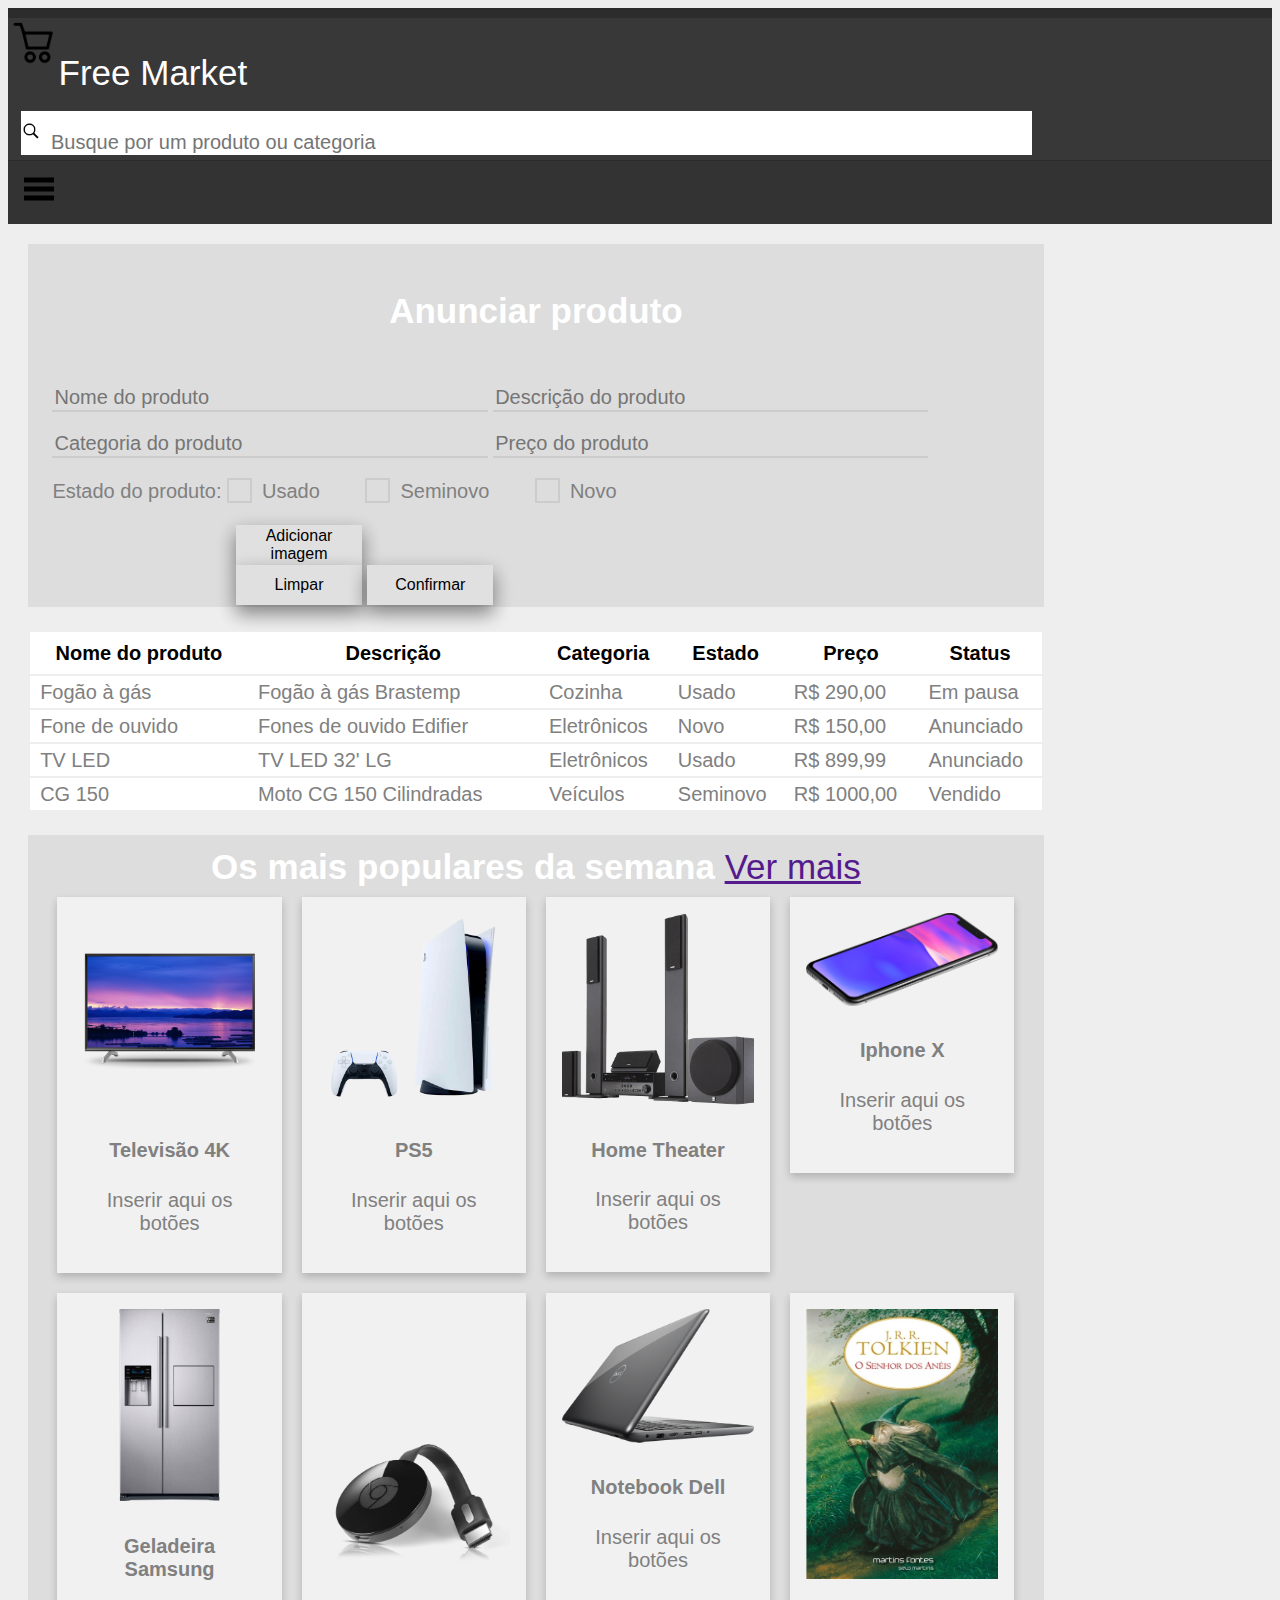
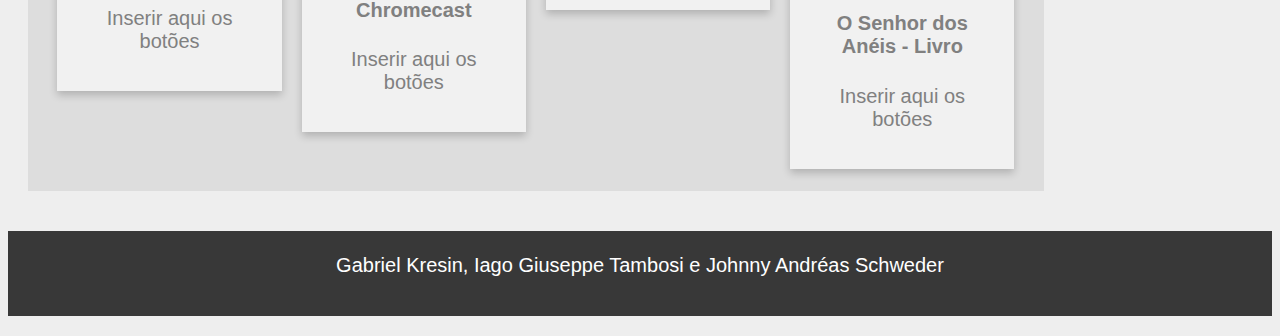
==== views/index.html @ 48fcd7c2 "Country roooad, take me hoooome, to the plaaace I beloooooong" ====
<!DOCTYPE html>
<meta charset="utf-8" />

<head>
    <link rel="stylesheet" href="../css/index.css">
    <script src="../scripts/index.js"></script>
    <title>Teste de título</title>
    <header>
        <div>
            <img class="logo" id="logo" src="../assets/icone-menu.png" />
        </div>
        <div class="tittle">
            <p class="title_text">Free Market</p>
        </div>
        <div class="search-container">
            <img class="search-icon" id="search-icon" src="../assets/search_icon.png" />
            <input type="text" placeholder="Busque por um produto ou categoria" name="search" class="search">
        </div>
    </header>
</head>

<body>
    <div id="sideNavigation" class="sidenav">
        <a href="javascript:void(0)" class="closebtn" onclick="closeNav()">&times;</a>
        <a href="#">About</a>
        <a href="#">Features</a>
        <a href="#">Contact Us</a>
    </div>

    <nav class="topnav">
        <a href="#" onclick="openNav()">
            <svg width="30" height="30" id="icoOpen">
                <path d="M0,5 30,5" stroke="#000" stroke-width="5" />
                <path d="M0,14 30,14" stroke="#000" stroke-width="5" />
                <path d="M0,23 30,23" stroke="#000" stroke-width="5" />
            </svg>
        </a>
    </nav>

    <div id="main">
        <!-- Formulário de cadastro de produto -->
        <form class="element_container">
            <p class="title_text"><strong>Anunciar produto</strong></p>
            <div>
                <input type="text" placeholder="Nome do produto">
                <input type="text" placeholder="Descrição do produto">
            </div>
            <div>
                <input type="text" placeholder="Categoria do produto">
                <input type="number" placeholder="Preço do produto">
            </div>
            <div>
                <text>Estado do produto: </text>
                <label class="container">Usado
                    <input type="radio" name="estado_produto" id="radioU">
                    <span class="radio"></span>
                </label>
                <label class="container">Seminovo
                    <input type="radio" name="estado_produto" id="radioS">
                    <span class="radio"></span>
                </label>
                <label class="container">Novo
                    <input type="radio" name="estado_produto" id="radioN">
                    <span class="radio"></span>
                </label>
            </div>
            <div class="left_aligned">
                <button type="button">Adicionar imagem</button>
            </div>
            <div class="right_aligned">
                <button type="reset">Limpar</button>
                <button type="button">Confirmar</button>
            </div>
        </form>
        <br>
        <!-- Tabela com os produtos anunciados -->

        <div>
            <table>
                <tr>
                    <!-- Inserir o chip e ícone de filtro aqui -->
                </tr>
                <tr id="title_row">
                    <th>Nome do produto</th>
                    <th>Descrição</th>
                    <th>Categoria</th>
                    <th>Estado</th>
                    <th>Preço</th>
                    <th>Status</th>
                </tr>
                <tr>
                    <td>Fogão à gás</td>
                    <td>Fogão à gás Brastemp</td>
                    <td>Cozinha</td>
                    <td>Usado</td>
                    <td>R$ 290,00</td>
                    <td>Em pausa</td>
                </tr>
                <tr>
                    <td>Fone de ouvido</td>
                    <td>Fones de ouvido Edifier</td>
                    <td>Eletrônicos</td>
                    <td>Novo</td>
                    <td>R$ 150,00</td>
                    <td>Anunciado</td>
                </tr>
                <tr>
                    <td>TV LED</td>
                    <td>TV LED 32' LG</td>
                    <td>Eletrônicos</td>
                    <td>Usado</td>
                    <td>R$ 899,99</td>
                    <td>Anunciado</td>
                </tr>
                <tr>
                    <td>CG 150</td>
                    <td>Moto CG 150 Cilindradas</td>
                    <td>Veículos</td>
                    <td>Seminovo</td>
                    <td>R$ 1000,00</td>
                    <td>Vendido</td>
                </tr>
            </table>
        </div>
        <br>
        <!-- Cards com os produtos -->
        <div class="element_container">
            <div class="title_text">
                <text><strong>Os mais populares da semana </strong></text>
                <a href=""> Ver mais</a>
            </div>
            <div class="row">
                <div class="column">
                    <div class="card">
                        <img src="../assets/televisao.png" alt="Avatar" style="width:100%">
                        <div class="card_container">
                            <h4><b>Televisão 4K</b></h4>
                            <p>Inserir aqui os botões</p>
                        </div>
                    </div>
                </div>
                <div class="column">
                    <div class="card">
                        <img src="../assets/ps5.png" alt="Avatar" style="width:100%">
                        <div class="card_container">
                            <h4><b>PS5</b></h4>
                            <p>Inserir aqui os botões</p>
                        </div>
                    </div>
                </div>
                <div class="column">
                    <div class="card">
                        <img src="../assets/hometheater.png" alt="Avatar" style="width:100%">
                        <div class="card_container">
                            <h4><b>Home Theater</b></h4>
                            <p>Inserir aqui os botões</p>
                        </div>
                    </div>
                </div>
                <div class="column">
                    <div class="card">
                        <img src="../assets/iphone.png" alt="Avatar" style="width:100%">
                        <div class="card_container">
                            <h4><b>Iphone X</b></h4>
                            <p>Inserir aqui os botões</p>
                        </div>
                    </div>
                </div>
            </div>

            <div class="row">
                <div class="column">
                    <div class="card">
                        <img src="../assets/geladeira.png" alt="Avatar" style="width:100%">
                        <div class="card_container">
                            <h4><b>Geladeira Samsung</b></h4>
                            <p>Inserir aqui os botões</p>
                        </div>
                    </div>
                </div>
                <div class="column">
                    <div class="card">
                        <img src="../assets/chromecast.png" alt="Avatar" style="width:100%">
                        <div class="card_container">
                            <h4><b>Chromecast</b></h4>
                            <p>Inserir aqui os botões</p>
                        </div>
                    </div>
                </div>
                <div class="column">
                    <div class="card">
                        <img src="../assets/notebook.png" alt="Avatar" style="width:100%">
                        <div class="card_container">
                            <h4><b>Notebook Dell</b></h4>
                            <p>Inserir aqui os botões</p>
                        </div>
                    </div>
                </div>
                <div class="column">
                    <div class="card">
                        <img src="../assets/livro.jpg" alt="Avatar" style="width:100%">
                        <div class="card_container">
                            <h4><b>O Senhor dos Anéis - Livro</b></h4>
                            <p>Inserir aqui os botões</p>
                        </div>
                    </div>
                </div>
            </div>
        </div>
    </div>
</body>

<div>
    <p class="footer">Gabriel Kresin, Iago Giuseppe Tambosi e Johnny Andréas Schweder</p>
</div>

</html>
---- css/index.css ----
* {
  box-sizing: border-box;
}

/* ---------------------------------------------- */

/*Formulário de anúncio de produto*/

form input {
  font-size: 20px;
  padding-top: 20px;
  border: none;
  border-bottom: 2px solid #cccccc;
  background-color: transparent;
  width: 45%;
}

form input::-webkit-outer-spin-button, form input::-webkit-inner-spin-button {
  -webkit-appearance: none;
  margin: 0;
}

form input[type="date"] {
  color: #808080;
}

form button {
  background-color: #e0e0e0;
  border: none;
  color: black;
  text-align: center;
  font-size: 16px;
  cursor: pointer;
  font-family: Arial, Helvetica, sans-serif;
  box-shadow: 0 9px 17px 0 rgba(0, 0, 0, 0.3), 0 7px 21px 0 rgba(0, 0, 0, 0.20);
  width: 13%;
  height: 40px;
  position: relative;
  left: 19%;
  top: 10px;
  float: none;
}

.right_aligned {
  position: relative;
}

.element_container {
  background-color: #dddddd;
  color: #808080;
  font-family: Arial, Helvetica, sans-serif;
  font-size: 20px;
  padding: 1% 2% 1% 2%;
  max-width: 83%;
  position: relative;
}

.title_text {
  text-align: center;
  color: black;
}

table {
  border-collapse: collapse;
  background-color: white;
  width: 83%;
  vertical-align: middle;
}

table tr {
  height: auto;
  border: 2px solid #eeeeee;
  line-height: 140%;
}

table td {
  padding-left: 1%;
  padding-bottom: 2px;
  padding-top: 2px;
}

#title_row {
  line-height: 200%;
  color: #000;
}

.clean {
  background-color: #cccccc;
}

.container {
  display: block;
  position: relative;
  padding-top: 22px;
  padding-left: 35px;
  margin-bottom: 12px;
  cursor: pointer;
  font-size: 20px;
  display: inline-block;
  padding-right: 40px;
}

/* Esconde o checkbox padrão do navegador */

.container input {
  position: absolute;
  opacity: 0;
  cursor: pointer;
  height: 0;
  width: 0;
}

.radio {
  position: absolute;
  top: 20px;
  left: 0;
  height: 25px;
  width: 25px;
  border: 2px solid #cccccc;
}

/* Muda o fundo do checkbox quando passar o mouse por cima */

.container:hover input~.radio {
  background-color: #ccc;
}

/* Muda o fundo do checkbox quando o usuário marca o checkbox */

.container input:checked~.radio {
  background-color: #808080;
}

/* Cria o marcador que indica que o checkbox está assinalado */

.radio:after {
  content: "";
  position: absolute;
  display: none;
}

/* Exibe o indicador de selecionado quando o usuário clica no checkbox */

.container input:checked~.radio:after {
  display: block;
}

/* Estiliza o indicador de selecionado  */

.container .radio:after {
  left: 9px;
  top: 5px;
  width: 5px;
  height: 10px;
  border: solid white;
  border-width: 0 3px 3px 0;
  -webkit-transform: rotate(45deg);
  -ms-transform: rotate(45deg);
  transform: rotate(45deg);
}

/* ---------------------------------------------- */

/* Float four columns side by side */

.column {
  float: left;
  width: 25%;
  padding: 0 10px;
}

/* Remove extra left and right margins, due to padding in columns */

.row {
  margin: 0 -5px;
  padding: 10px 0px;
}

/* Clear floats after the columns */

.row:after {
  content: "";
  display: table;
  clear: both;
}

/* Style the counter cards */

.card {
  box-shadow: 0 4px 8px 0 rgba(0, 0, 0, 0.2);
  /* this adds the "card" effect */
  padding: 16px;
  text-align: center;
  background-color: #f1f1f1;
}

/* On mouse-over, add a deeper shadow */

.card:hover {
  box-shadow: 0 8px 16px 0 rgba(0, 0, 0, 0.2);
}

/* Add some padding inside the card container */

.card_container {
  padding: 2px 16px;
}

/* Codigo também copiado */

header {
  background: #383838;
  border-top: 10px solid #2C2C2C;
  border-bottom: 1px solid #2C2C2C;
}

.wrap-header {
  width: 960px;
  position: relative;
  margin: 0px auto;
}

header #logo {}

#logo {
  max-width: 130px;
}

/* Código copiado de https://code.tutsplus.com/tutorials/making-a-sliding-side-navigation-menu-for-responsive-designs--cms-28400 */

/* The side navigation menu */

.sidenav {
  height: 100%;
  /* 100% Full-height */
  width: 0;
  /* 0 width - change this with JavaScript */
  position: fixed;
  /* Stay in place */
  z-index: 1;
  /* Stay on top */
  top: 0;
  left: 0;
  background-color: #111;
  /* Black*/
  overflow-x: hidden;
  /* Disable horizontal scroll */
  padding-top: 60px;
  /* Place content 60px from the top */
  transition: 0.5s;
  /* 0.5 second transition effect to slide in the sidenav */
}

/* The navigation menu links */

.sidenav a {
  padding: 8px 8px 8px 32px;
  text-decoration: none;
  font-size: 25px;
  color: #818181;
  display: block;
  transition: 0.3s
}

/* When you mouse over the navigation links, change their color */

.sidenav a:hover, .offcanvas a:focus {
  color: #f1f1f1;
}

/* Position and style the close button (top right corner) */

.sidenav .closebtn {
  position: absolute;
  top: 0;
  right: 25px;
  font-size: 36px;
  margin-left: 50px;
}

/* Style page content - use this if you want to push the page content to the right when you open the side navigation */

#main {
  transition: margin-left .5s;
  padding: 20px;
  overflow: hidden;
  width: 100%;
}

body {
  overflow-x: hidden;
  background-color: #eeeeee;
  color: #808080;
  font-family: Arial, Helvetica, sans-serif;
  font-size: 20px;
}

/* Add a black background color to the top navigation */

.topnav {
  background-color: #333;
  overflow: hidden;
}

/* Style the links inside the navigation bar */

.topnav a {
  float: left;
  display: block;
  color: #f2f2f2;
  text-align: center;
  padding: 14px 16px;
  text-decoration: none;
  font-size: 17px;
}

/* Change the color of links on hover */

.topnav a:hover {
  background-color: #ddd;
  color: black;
}

/* Add a color to the active/current link */

.topnav a.active {
  background-color: #4CAF50;
  color: white;
}

/* On smaller screens, where height is less than 450px, change the style of the sidenav (less padding and a smaller font size) */

@media screen and (max-height: 450px) {
  .sidenav {
    padding-top: 15px;
  }
  .sidenav a {
    font-size: 18px;
  }
}

a svg {
  transition: all .5s ease;
  &:hover {
    #transform: rotate(180deg);
  }
}

#ico {
  display: none;
}

.menu {
  background: #000;
  display: none;
  padding: 5px;
  width: 320px;
  @include border-radius(5px);
  #transition: all 0.5s ease;
  a {
    display: block;
    color: #fff;
    text-align: center;
    padding: 10px 2px;
    margin: 3px 0;
    text-decoration: none;
    background: #444;
    &:nth-child(1) {
      margin-top: 0;
      @include border-radius(3px 3px 0 0);
    }
    &:nth-child(5) {
      margin-bottom: 0;
      @include border-radius(0 0 3px 3px);
    }
    &:hover {
      background: #555;
    }
  }
}

/* CSS da logo e do título que ficam no cabeçalho da página */

.tittle {
  color: #fff;
  font-family: Arial, Helvetica, sans-serif;
  font-size: 35px;
  display: inline-block;
  height: 80px;
}

.title_text {
  color: #fff;
  font-family: Arial, Helvetica, sans-serif;
  font-size: 35px;
}

.logo {
  height: 4%;
  width: 4%;
  float: left;
}

/* Estiliza o campo de busca do site */

.search-icon {
  height: 2%;
  width: 2%;
  float: left;
  margin-top: 1%;
}

.search-container {
  background-color: #fff;
  display: inline-block;
  color: black;
  text-decoration: none;
  font-size: 17px;
  width: 80%;
  margin-left: 1%;
  font-family: Arial, Helvetica, sans-serif;
  margin-top: 1%;
}

.search {
  font-size: 20px;
  padding-top: 20px;
  border: none;
  background-color: transparent;
  width: 100%;
  padding-left: 1%;
  float: left;
  width: 98%;
}

/* Rodapé da página */
.footer {
  background: #383838;
  bottom: 0;
  width: 100%;
  height: 85px;
  color: white;
  text-align: center;
  padding-top: 1.8%;
}
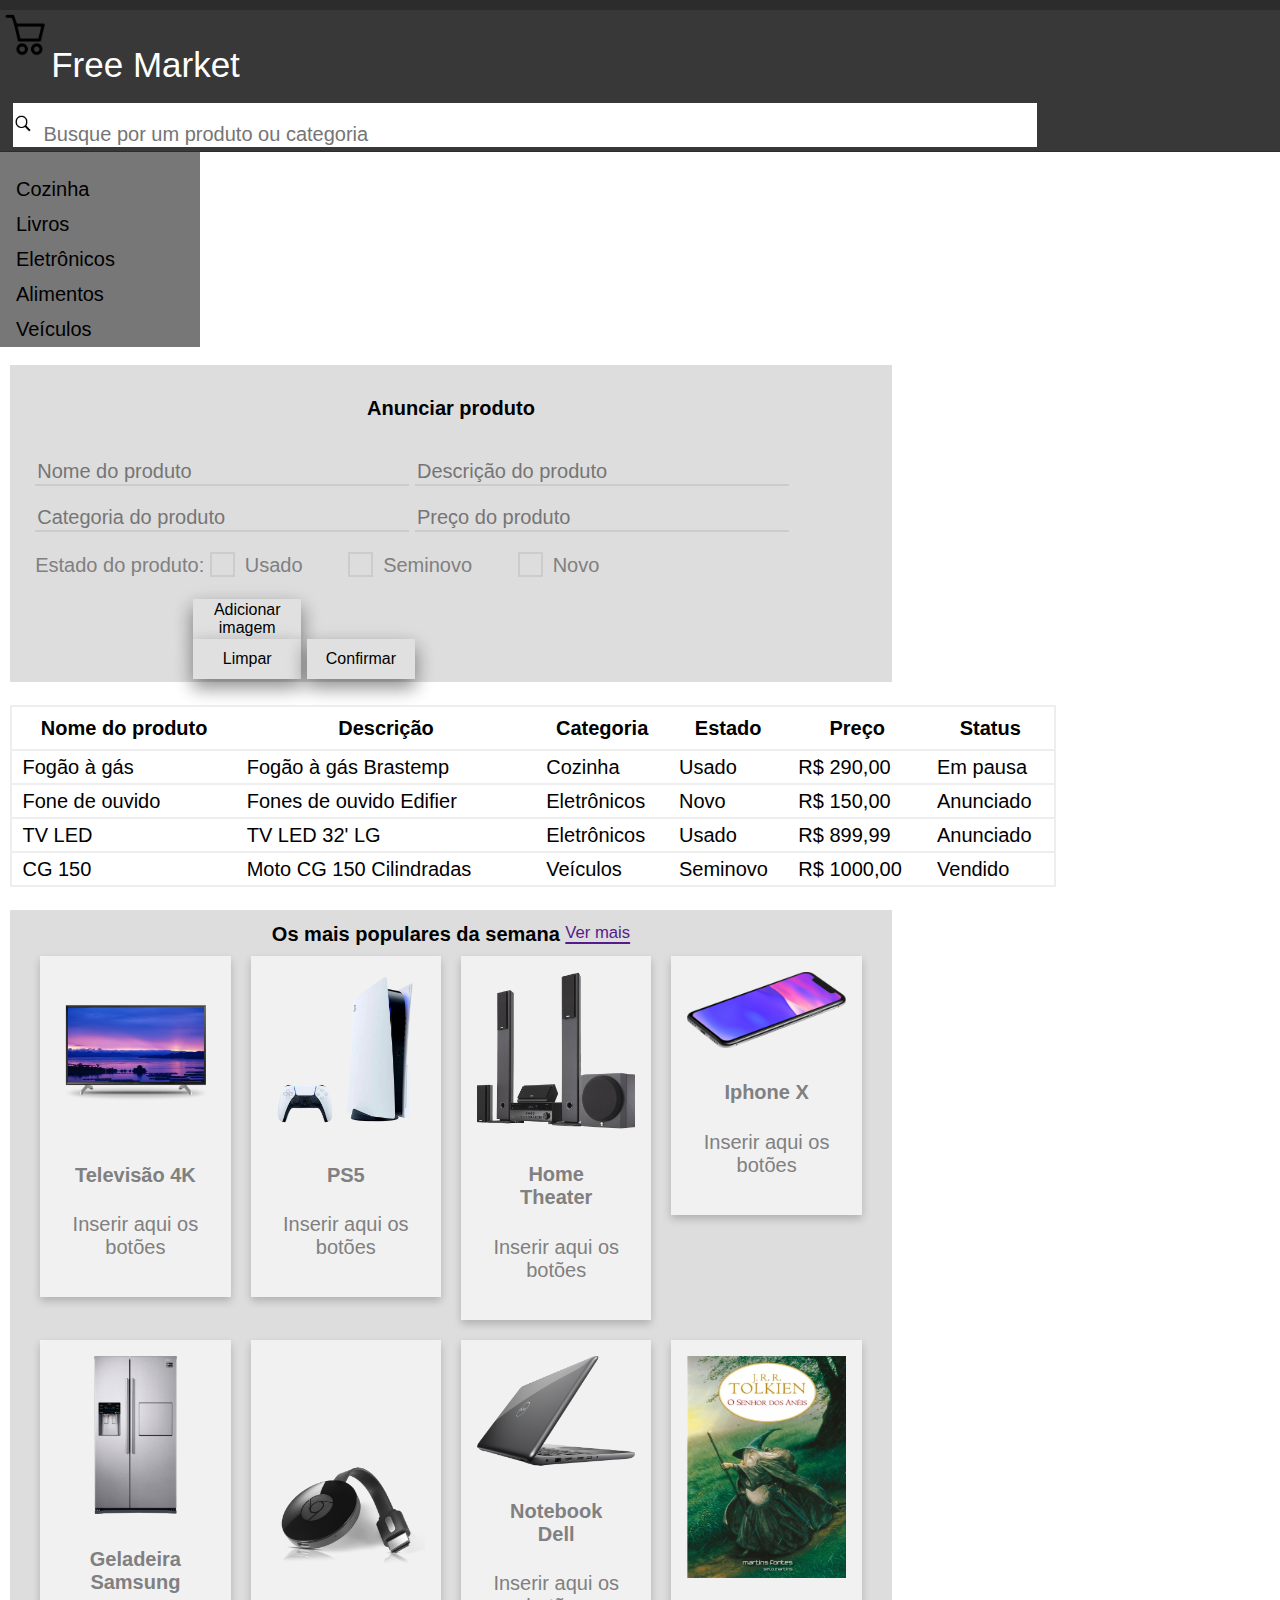
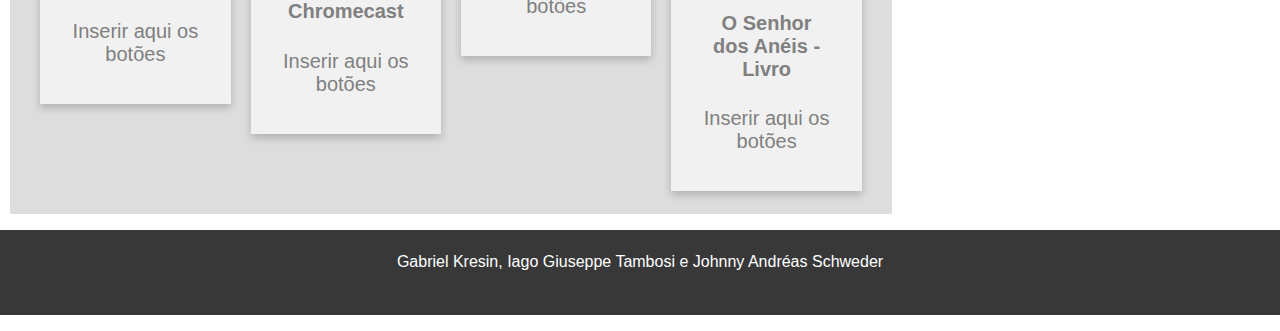
==== commit fe955be1: "fiz uma baguncinha" ====
--- a/views/index.html
+++ b/views/index.html
@@ -3,8 +3,12 @@
 
 <head>
     <link rel="stylesheet" href="../css/index.css">
-    <script src="../scripts/index.js"></script>
-    <title>Teste de título</title>
+
+    <title>Free Market</title>
+
+</head>
+
+<body>
     <header>
         <div>
             <img class="logo" id="logo" src="../assets/icone-menu.png" />
@@ -17,30 +21,52 @@
             <input type="text" placeholder="Busque por um produto ou categoria" name="search" class="search">
         </div>
     </header>
-</head>
-
-<body>
-    <div id="sideNavigation" class="sidenav">
-        <a href="javascript:void(0)" class="closebtn" onclick="closeNav()">&times;</a>
-        <a href="#">About</a>
-        <a href="#">Features</a>
-        <a href="#">Contact Us</a>
-    </div>
-
-    <nav class="topnav">
-        <a href="#" onclick="openNav()">
-            <svg width="30" height="30" id="icoOpen">
-                <path d="M0,5 30,5" stroke="#000" stroke-width="5" />
-                <path d="M0,14 30,14" stroke="#000" stroke-width="5" />
-                <path d="M0,23 30,23" stroke="#000" stroke-width="5" />
-            </svg>
-        </a>
-    </nav>
-
-    <div id="main">
+        <div class="sidenav">
+            <button class="dropdown-btn">Cozinha
+                <i class="fa fa-caret-down"></i>
+            </button>
+            <div class="dropdown-container">
+                <a href="#">Geladeira</a>
+                <a href="#">Fogão</a>
+            </div>
+            <button class="dropdown-btn">Livros
+                <i class="fa fa-caret-down"></i>
+            </button>
+            <div class="dropdown-container">
+                <a href="#">Educacionais</a>
+                <a href="#">Infantis</a>
+            </div>
+            <button class="dropdown-btn">Eletrônicos
+                <i class="fa fa-caret-down"></i>
+            </button>
+            <div class="dropdown-container">
+                <a href="#">Televisões</a>
+                <a href="#">Celulares</a>
+                <a href="#">Computadores</a>
+            </div>
+            <button class="dropdown-btn">Alimentos
+                <i class="fa fa-caret-down"></i>
+            </button>
+            <div class="dropdown-container">
+                <a href="#">Cereais</a>
+                <a href="#">Bebidas</a>
+                <a href="#">Enlatados</a>
+            </div>
+            <button class="dropdown-btn">Veículos
+                <i class="fa fa-caret-down"></i>
+            </button>
+            <div class="dropdown-container">
+                <a href="#">Carros</a>
+                <a href="#">Motos</a>
+            </div>
+        </div>
+
+    <script src="../scripts/index.js"></script>
+    <br>
+    <div class="main">
         <!-- Formulário de cadastro de produto -->
         <form class="element_container">
-            <p class="title_text"><strong>Anunciar produto</strong></p>
+            <p class="element_title"><strong>Anunciar produto</strong></p>
             <div>
                 <input type="text" placeholder="Nome do produto">
                 <input type="text" placeholder="Descrição do produto">
@@ -125,9 +151,9 @@
         <br>
         <!-- Cards com os produtos -->
         <div class="element_container">
-            <div class="title_text">
-                <text><strong>Os mais populares da semana </strong></text>
-                <a href=""> Ver mais</a>
+            <div class="element_title">
+                <text class="element_title"><strong>Os mais populares da semana</strong></text>
+                <a href=""><small style="vertical-align: top;"> Ver mais</small></a>
             </div>
             <div class="row">
                 <div class="column">
--- a/css/index.css
+++ b/css/index.css
@@ -51,11 +51,10 @@
   font-family: Arial, Helvetica, sans-serif;
   font-size: 20px;
   padding: 1% 2% 1% 2%;
-  max-width: 83%;
-  position: relative;
-}
-
-.title_text {
+  max-width: 70%;
+}
+
+.element_title {
   text-align: center;
   color: black;
 }
@@ -206,129 +205,81 @@
   padding: 2px 16px;
 }
 
-/* Codigo também copiado */
-
-header {
-  background: #383838;
-  border-top: 10px solid #2C2C2C;
-  border-bottom: 1px solid #2C2C2C;
-}
-
-.wrap-header {
-  width: 960px;
-  position: relative;
-  margin: 0px auto;
-}
-
-header #logo {}
-
-#logo {
-  max-width: 130px;
-}
-
-/* Código copiado de https://code.tutsplus.com/tutorials/making-a-sliding-side-navigation-menu-for-responsive-designs--cms-28400 */
-
-/* The side navigation menu */
+/* ------------------------------------------------------ */
+
+body {
+  font-family: "Lato", sans-serif;
+  margin: 0;
+}
+
+/* Fixed sidenav, full height */
 
 .sidenav {
   height: 100%;
-  /* 100% Full-height */
-  width: 0;
-  /* 0 width - change this with JavaScript */
-  position: fixed;
-  /* Stay in place */
+  width: 200px;
+  position: relative;
   z-index: 1;
-  /* Stay on top */
   top: 0;
   left: 0;
-  background-color: #111;
-  /* Black*/
+  background-color: #777777;
   overflow-x: hidden;
-  /* Disable horizontal scroll */
-  padding-top: 60px;
-  /* Place content 60px from the top */
-  transition: 0.5s;
-  /* 0.5 second transition effect to slide in the sidenav */
-}
-
-/* The navigation menu links */
-
-.sidenav a {
-  padding: 8px 8px 8px 32px;
+  padding-top: 20px;
+}
+
+/* Style the sidenav links and the dropdown button */
+
+.sidenav a, .dropdown-btn {
+  padding: 6px 8px 6px 16px;
   text-decoration: none;
-  font-size: 25px;
-  color: #818181;
+  font-size: 20px;
+  color: black;
   display: block;
-  transition: 0.3s
-}
-
-/* When you mouse over the navigation links, change their color */
-
-.sidenav a:hover, .offcanvas a:focus {
+  border: none;
+  background: none;
+  width: 100%;
+  text-align: left;
+  cursor: pointer;
+  outline: none;
+}
+
+/* On mouse-over */
+
+.sidenav a:hover, .dropdown-btn:hover {
   color: #f1f1f1;
 }
 
-/* Position and style the close button (top right corner) */
-
-.sidenav .closebtn {
-  position: absolute;
-  top: 0;
-  right: 25px;
-  font-size: 36px;
-  margin-left: 50px;
-}
-
-/* Style page content - use this if you want to push the page content to the right when you open the side navigation */
-
-#main {
-  transition: margin-left .5s;
-  padding: 20px;
-  overflow: hidden;
-  width: 100%;
-}
-
-body {
-  overflow-x: hidden;
-  background-color: #eeeeee;
-  color: #808080;
-  font-family: Arial, Helvetica, sans-serif;
-  font-size: 20px;
-}
-
-/* Add a black background color to the top navigation */
-
-.topnav {
-  background-color: #333;
-  overflow: hidden;
-}
-
-/* Style the links inside the navigation bar */
-
-.topnav a {
-  float: left;
-  display: block;
-  color: #f2f2f2;
-  text-align: center;
-  padding: 14px 16px;
-  text-decoration: none;
-  font-size: 17px;
-}
-
-/* Change the color of links on hover */
-
-.topnav a:hover {
-  background-color: #ddd;
-  color: black;
-}
-
-/* Add a color to the active/current link */
-
-.topnav a.active {
-  background-color: #4CAF50;
+/* Main content */
+
+.main {
+  /* Same as the width of the sidenav */
+  font-size: 20px;
+  /* Increased text to enable scrolling */
+  padding: 0px 10px;
+}
+
+/* Add an active class to the active dropdown button */
+
+.active {
+  background-color: green;
   color: white;
 }
 
-/* On smaller screens, where height is less than 450px, change the style of the sidenav (less padding and a smaller font size) */
+/* Dropdown container (hidden by default). Optional: add a lighter background color and some left padding to change the design of the dropdown content */
+
+.dropdown-container {
+  display: none;
+  background-color: #d6d6d6;
+  padding-left: 8px;
+}
+
+/* Optional: Style the caret down icon */
+
+.fa-caret-down {
+  float: right;
+  padding-right: 8px;
+}
+
+/* Some media queries for responsiveness */
 
 @media screen and (max-height: 450px) {
   .sidenav {
@@ -339,44 +290,24 @@
   }
 }
 
-a svg {
-  transition: all .5s ease;
-  &:hover {
-    #transform: rotate(180deg);
-  }
-}
-
-#ico {
-  display: none;
-}
-
-.menu {
-  background: #000;
-  display: none;
-  padding: 5px;
-  width: 320px;
-  @include border-radius(5px);
-  #transition: all 0.5s ease;
-  a {
-    display: block;
-    color: #fff;
-    text-align: center;
-    padding: 10px 2px;
-    margin: 3px 0;
-    text-decoration: none;
-    background: #444;
-    &:nth-child(1) {
-      margin-top: 0;
-      @include border-radius(3px 3px 0 0);
-    }
-    &:nth-child(5) {
-      margin-bottom: 0;
-      @include border-radius(0 0 3px 3px);
-    }
-    &:hover {
-      background: #555;
-    }
-  }
+/* ------------------------------------------------------ */
+
+/* Header */
+
+header {
+  background: #383838;
+  border-top: 10px solid #2C2C2C;
+  border-bottom: 1px solid #2C2C2C;
+}
+
+.wrap-header {
+  width: 960px;
+  position: relative;
+  margin: 0px auto;
+}
+
+#logo {
+  max-width: 130px;
 }
 
 /* CSS da logo e do título que ficam no cabeçalho da página */
@@ -434,6 +365,7 @@
 }
 
 /* Rodapé da página */
+
 .footer {
   background: #383838;
   bottom: 0;
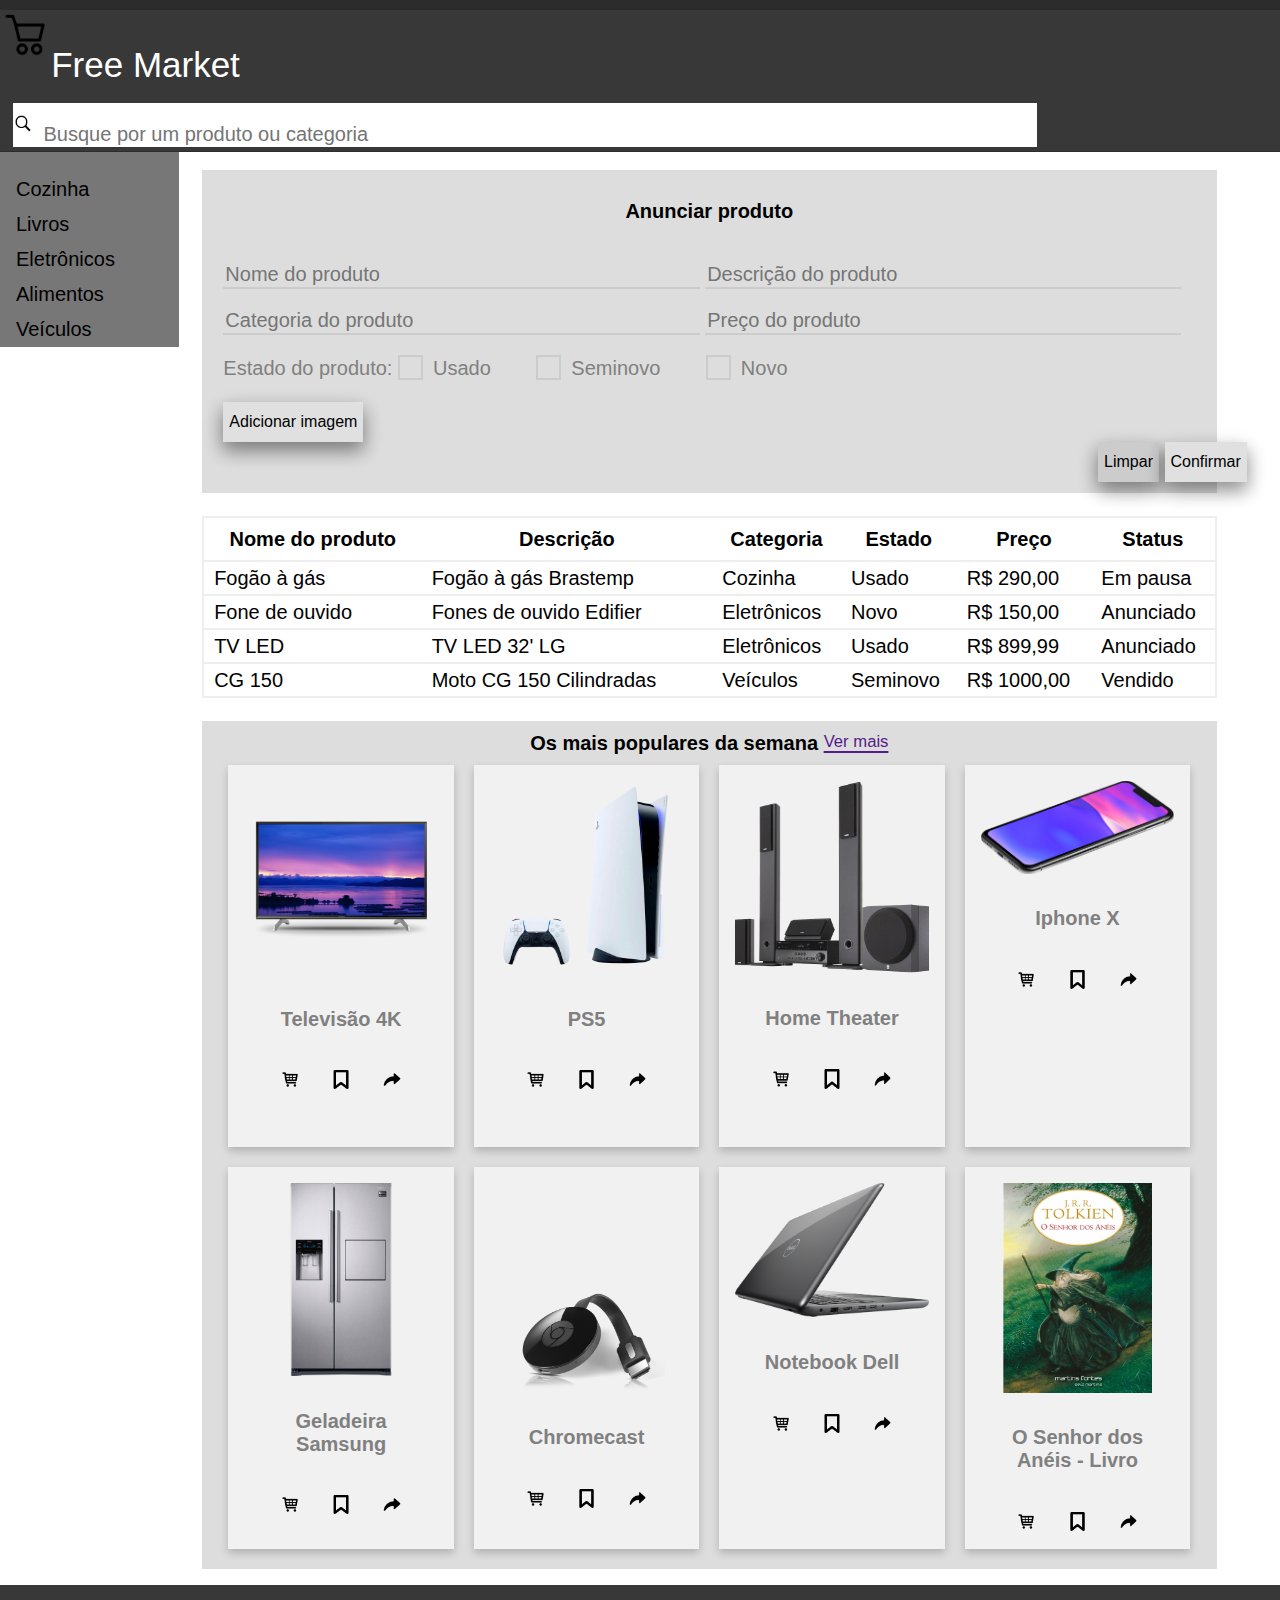
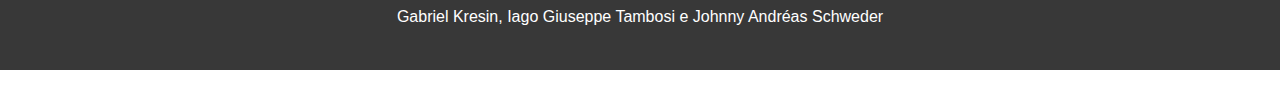
==== commit cbf970a6: "ícones ultra wides" ====
--- a/views/index.html
+++ b/views/index.html
@@ -21,45 +21,45 @@
             <input type="text" placeholder="Busque por um produto ou categoria" name="search" class="search">
         </div>
     </header>
-        <div class="sidenav">
-            <button class="dropdown-btn">Cozinha
-                <i class="fa fa-caret-down"></i>
-            </button>
-            <div class="dropdown-container">
-                <a href="#">Geladeira</a>
-                <a href="#">Fogão</a>
-            </div>
-            <button class="dropdown-btn">Livros
-                <i class="fa fa-caret-down"></i>
-            </button>
-            <div class="dropdown-container">
-                <a href="#">Educacionais</a>
-                <a href="#">Infantis</a>
-            </div>
-            <button class="dropdown-btn">Eletrônicos
-                <i class="fa fa-caret-down"></i>
-            </button>
-            <div class="dropdown-container">
-                <a href="#">Televisões</a>
-                <a href="#">Celulares</a>
-                <a href="#">Computadores</a>
-            </div>
-            <button class="dropdown-btn">Alimentos
-                <i class="fa fa-caret-down"></i>
-            </button>
-            <div class="dropdown-container">
-                <a href="#">Cereais</a>
-                <a href="#">Bebidas</a>
-                <a href="#">Enlatados</a>
-            </div>
-            <button class="dropdown-btn">Veículos
-                <i class="fa fa-caret-down"></i>
-            </button>
-            <div class="dropdown-container">
-                <a href="#">Carros</a>
-                <a href="#">Motos</a>
-            </div>
-        </div>
+    <div class="sidenav">
+        <button class="dropdown-btn">Cozinha
+            <i class="fa fa-caret-down"></i>
+        </button>
+        <div class="dropdown-container">
+            <a href="#">Geladeira</a>
+            <a href="#">Fogão</a>
+        </div>
+        <button class="dropdown-btn">Livros
+            <i class="fa fa-caret-down"></i>
+        </button>
+        <div class="dropdown-container">
+            <a href="#">Educacionais</a>
+            <a href="#">Infantis</a>
+        </div>
+        <button class="dropdown-btn">Eletrônicos
+            <i class="fa fa-caret-down"></i>
+        </button>
+        <div class="dropdown-container">
+            <a href="#">Televisões</a>
+            <a href="#">Celulares</a>
+            <a href="#">Computadores</a>
+        </div>
+        <button class="dropdown-btn">Alimentos
+            <i class="fa fa-caret-down"></i>
+        </button>
+        <div class="dropdown-container">
+            <a href="#">Cereais</a>
+            <a href="#">Bebidas</a>
+            <a href="#">Enlatados</a>
+        </div>
+        <button class="dropdown-btn">Veículos
+            <i class="fa fa-caret-down"></i>
+        </button>
+        <div class="dropdown-container">
+            <a href="#">Carros</a>
+            <a href="#">Motos</a>
+        </div>
+    </div>
 
     <script src="../scripts/index.js"></script>
     <br>
@@ -68,34 +68,34 @@
         <form class="element_container">
             <p class="element_title"><strong>Anunciar produto</strong></p>
             <div>
-                <input type="text" placeholder="Nome do produto">
-                <input type="text" placeholder="Descrição do produto">
+                <input id="product_name" type="text" placeholder="Nome do produto">
+                <input id="product_description" type="text" placeholder="Descrição do produto">
             </div>
             <div>
-                <input type="text" placeholder="Categoria do produto">
-                <input type="number" placeholder="Preço do produto">
+                <input id="product_category" type="text" placeholder="Categoria do produto">
+                <input id="product_price" type="number" placeholder="Preço do produto">
             </div>
             <div>
                 <text>Estado do produto: </text>
                 <label class="container">Usado
-                    <input type="radio" name="estado_produto" id="radioU">
+                    <input type="radio" name="estado_produto" id="product_state_used">
                     <span class="radio"></span>
                 </label>
                 <label class="container">Seminovo
-                    <input type="radio" name="estado_produto" id="radioS">
+                    <input type="radio" name="estado_produto" id="product_state_almost_new">
                     <span class="radio"></span>
                 </label>
                 <label class="container">Novo
-                    <input type="radio" name="estado_produto" id="radioN">
+                    <input type="radio" name="estado_produto" id="product_state_new">
                     <span class="radio"></span>
                 </label>
             </div>
             <div class="left_aligned">
-                <button type="button">Adicionar imagem</button>
+                <button type="button" class="button_right">Adicionar imagem</button>
             </div>
             <div class="right_aligned">
-                <button type="reset">Limpar</button>
-                <button type="button">Confirmar</button>
+                <button type="reset" class="clear_button">Limpar</button>
+                <button type="button" onclick="create()">Confirmar</button>
             </div>
         </form>
         <br>
@@ -158,37 +158,45 @@
             <div class="row">
                 <div class="column">
                     <div class="card">
-                        <img src="../assets/televisao.png" alt="Avatar" style="width:100%">
+                        <img src="../assets/televisao.png" alt="Avatar" class="card_img">
                         <div class="card_container">
                             <h4><b>Televisão 4K</b></h4>
-                            <p>Inserir aqui os botões</p>
-                        </div>
-                    </div>
-                </div>
-                <div class="column">
-                    <div class="card">
-                        <img src="../assets/ps5.png" alt="Avatar" style="width:100%">
+                            <img src="../assets/icons/216477_shopping_cart_icon.png" class="card_icon">
+                            <img src="../assets/icons/save_icon.png" class="card_icon">
+                            <img src="../assets/icons/sharesolid_icon.png" class="card_icon">
+                        </div>
+                    </div>
+                </div>
+                <div class="column">
+                    <div class="card">
+                        <img src="../assets/ps5.png" alt="Avatar" class="card_img">
                         <div class="card_container">
                             <h4><b>PS5</b></h4>
-                            <p>Inserir aqui os botões</p>
-                        </div>
-                    </div>
-                </div>
-                <div class="column">
-                    <div class="card">
-                        <img src="../assets/hometheater.png" alt="Avatar" style="width:100%">
+                            <img src="../assets/icons/216477_shopping_cart_icon.png" class="card_icon">
+                            <img src="../assets/icons/save_icon.png" class="card_icon">
+                            <img src="../assets/icons/sharesolid_icon.png" class="card_icon">
+                        </div>
+                    </div>
+                </div>
+                <div class="column">
+                    <div class="card">
+                        <img src="../assets/hometheater.png" alt="Avatar" class="card_img">
                         <div class="card_container">
                             <h4><b>Home Theater</b></h4>
-                            <p>Inserir aqui os botões</p>
-                        </div>
-                    </div>
-                </div>
-                <div class="column">
-                    <div class="card">
-                        <img src="../assets/iphone.png" alt="Avatar" style="width:100%">
+                            <img src="../assets/icons/216477_shopping_cart_icon.png" class="card_icon">
+                            <img src="../assets/icons/save_icon.png" class="card_icon">
+                            <img src="../assets/icons/sharesolid_icon.png" class="card_icon">
+                        </div>
+                    </div>
+                </div>
+                <div class="column">
+                    <div class="card">
+                        <img src="../assets/iphone.png" alt="Avatar" class="card_img">
                         <div class="card_container">
                             <h4><b>Iphone X</b></h4>
-                            <p>Inserir aqui os botões</p>
+                            <img src="../assets/icons/216477_shopping_cart_icon.png" class="card_icon">
+                            <img src="../assets/icons/save_icon.png" class="card_icon">
+                            <img src="../assets/icons/sharesolid_icon.png" class="card_icon">
                         </div>
                     </div>
                 </div>
@@ -197,37 +205,45 @@
             <div class="row">
                 <div class="column">
                     <div class="card">
-                        <img src="../assets/geladeira.png" alt="Avatar" style="width:100%">
+                        <img src="../assets/geladeira.png" alt="Avatar" class="card_img">
                         <div class="card_container">
                             <h4><b>Geladeira Samsung</b></h4>
-                            <p>Inserir aqui os botões</p>
-                        </div>
-                    </div>
-                </div>
-                <div class="column">
-                    <div class="card">
-                        <img src="../assets/chromecast.png" alt="Avatar" style="width:100%">
+                            <img src="../assets/icons/216477_shopping_cart_icon.png" class="card_icon">
+                            <img src="../assets/icons/save_icon.png" class="card_icon">
+                            <img src="../assets/icons/sharesolid_icon.png" class="card_icon">
+                        </div>
+                    </div>
+                </div>
+                <div class="column">
+                    <div class="card">
+                        <img src="../assets/chromecast.png" alt="Avatar" class="card_img">
                         <div class="card_container">
                             <h4><b>Chromecast</b></h4>
-                            <p>Inserir aqui os botões</p>
-                        </div>
-                    </div>
-                </div>
-                <div class="column">
-                    <div class="card">
-                        <img src="../assets/notebook.png" alt="Avatar" style="width:100%">
+                            <img src="../assets/icons/216477_shopping_cart_icon.png" class="card_icon">
+                            <img src="../assets/icons/save_icon.png" class="card_icon">
+                            <img src="../assets/icons/sharesolid_icon.png" class="card_icon">
+                        </div>
+                    </div>
+                </div>
+                <div class="column">
+                    <div class="card">
+                        <img src="../assets/notebook.png" alt="Avatar" class="card_img">
                         <div class="card_container">
                             <h4><b>Notebook Dell</b></h4>
-                            <p>Inserir aqui os botões</p>
-                        </div>
-                    </div>
-                </div>
-                <div class="column">
-                    <div class="card">
-                        <img src="../assets/livro.jpg" alt="Avatar" style="width:100%">
+                            <img src="../assets/icons/216477_shopping_cart_icon.png" class="card_icon">
+                            <img src="../assets/icons/save_icon.png" class="card_icon">
+                            <img src="../assets/icons/sharesolid_icon.png" class="card_icon">
+                        </div>
+                    </div>
+                </div>
+                <div class="column">
+                    <div class="card">
+                        <img src="../assets/livro.jpg" alt="Avatar" class="card_img">
                         <div class="card_container">
                             <h4><b>O Senhor dos Anéis - Livro</b></h4>
-                            <p>Inserir aqui os botões</p>
+                            <img src="../assets/icons/216477_shopping_cart_icon.png" class="card_icon">
+                            <img src="../assets/icons/save_icon.png" class="card_icon">
+                            <img src="../assets/icons/sharesolid_icon.png" class="card_icon">
                         </div>
                     </div>
                 </div>
--- a/css/index.css
+++ b/css/index.css
@@ -12,7 +12,7 @@
   border: none;
   border-bottom: 2px solid #cccccc;
   background-color: transparent;
-  width: 45%;
+  width: 49%;
 }
 
 form input::-webkit-outer-spin-button, form input::-webkit-inner-spin-button {
@@ -33,16 +33,25 @@
   cursor: pointer;
   font-family: Arial, Helvetica, sans-serif;
   box-shadow: 0 9px 17px 0 rgba(0, 0, 0, 0.3), 0 7px 21px 0 rgba(0, 0, 0, 0.20);
-  width: 13%;
   height: 40px;
   position: relative;
-  left: 19%;
   top: 10px;
   float: none;
 }
 
+.left_aligned {
+  margin-right: 80%;
+  width: 20%;
+}
+
 .right_aligned {
-  position: relative;
+  margin-left: 90%;
+  width: 20%;
+  margin-bottom: 1%;
+}
+
+.clear_button {
+  background-color: #cccccc;
 }
 
 .element_container {
@@ -51,7 +60,7 @@
   font-family: Arial, Helvetica, sans-serif;
   font-size: 20px;
   padding: 1% 2% 1% 2%;
-  max-width: 70%;
+  width: 95%;
 }
 
 .element_title {
@@ -62,7 +71,7 @@
 table {
   border-collapse: collapse;
   background-color: white;
-  width: 83%;
+  width: 95%;
   vertical-align: middle;
 }
 
@@ -191,6 +200,7 @@
   padding: 16px;
   text-align: center;
   background-color: #f1f1f1;
+  height: 382px;
 }
 
 /* On mouse-over, add a deeper shadow */
@@ -203,6 +213,17 @@
 
 .card_container {
   padding: 2px 16px;
+}
+
+.card_img {
+  max-height: 210px;
+  max-width: 100%;
+}
+
+.card_icon {
+  height: 12%;
+  width: 12%;
+  margin: 8%;
 }
 
 /* ------------------------------------------------------ */
@@ -216,7 +237,7 @@
 
 .sidenav {
   height: 100%;
-  width: 200px;
+  width: 14%;
   position: relative;
   z-index: 1;
   top: 0;
@@ -224,6 +245,7 @@
   background-color: #777777;
   overflow-x: hidden;
   padding-top: 20px;
+  float: left;
 }
 
 /* Style the sidenav links and the dropdown button */
@@ -255,6 +277,7 @@
   font-size: 20px;
   /* Increased text to enable scrolling */
   padding: 0px 10px;
+  margin-left: 15%;
 }
 
 /* Add an active class to the active dropdown button */
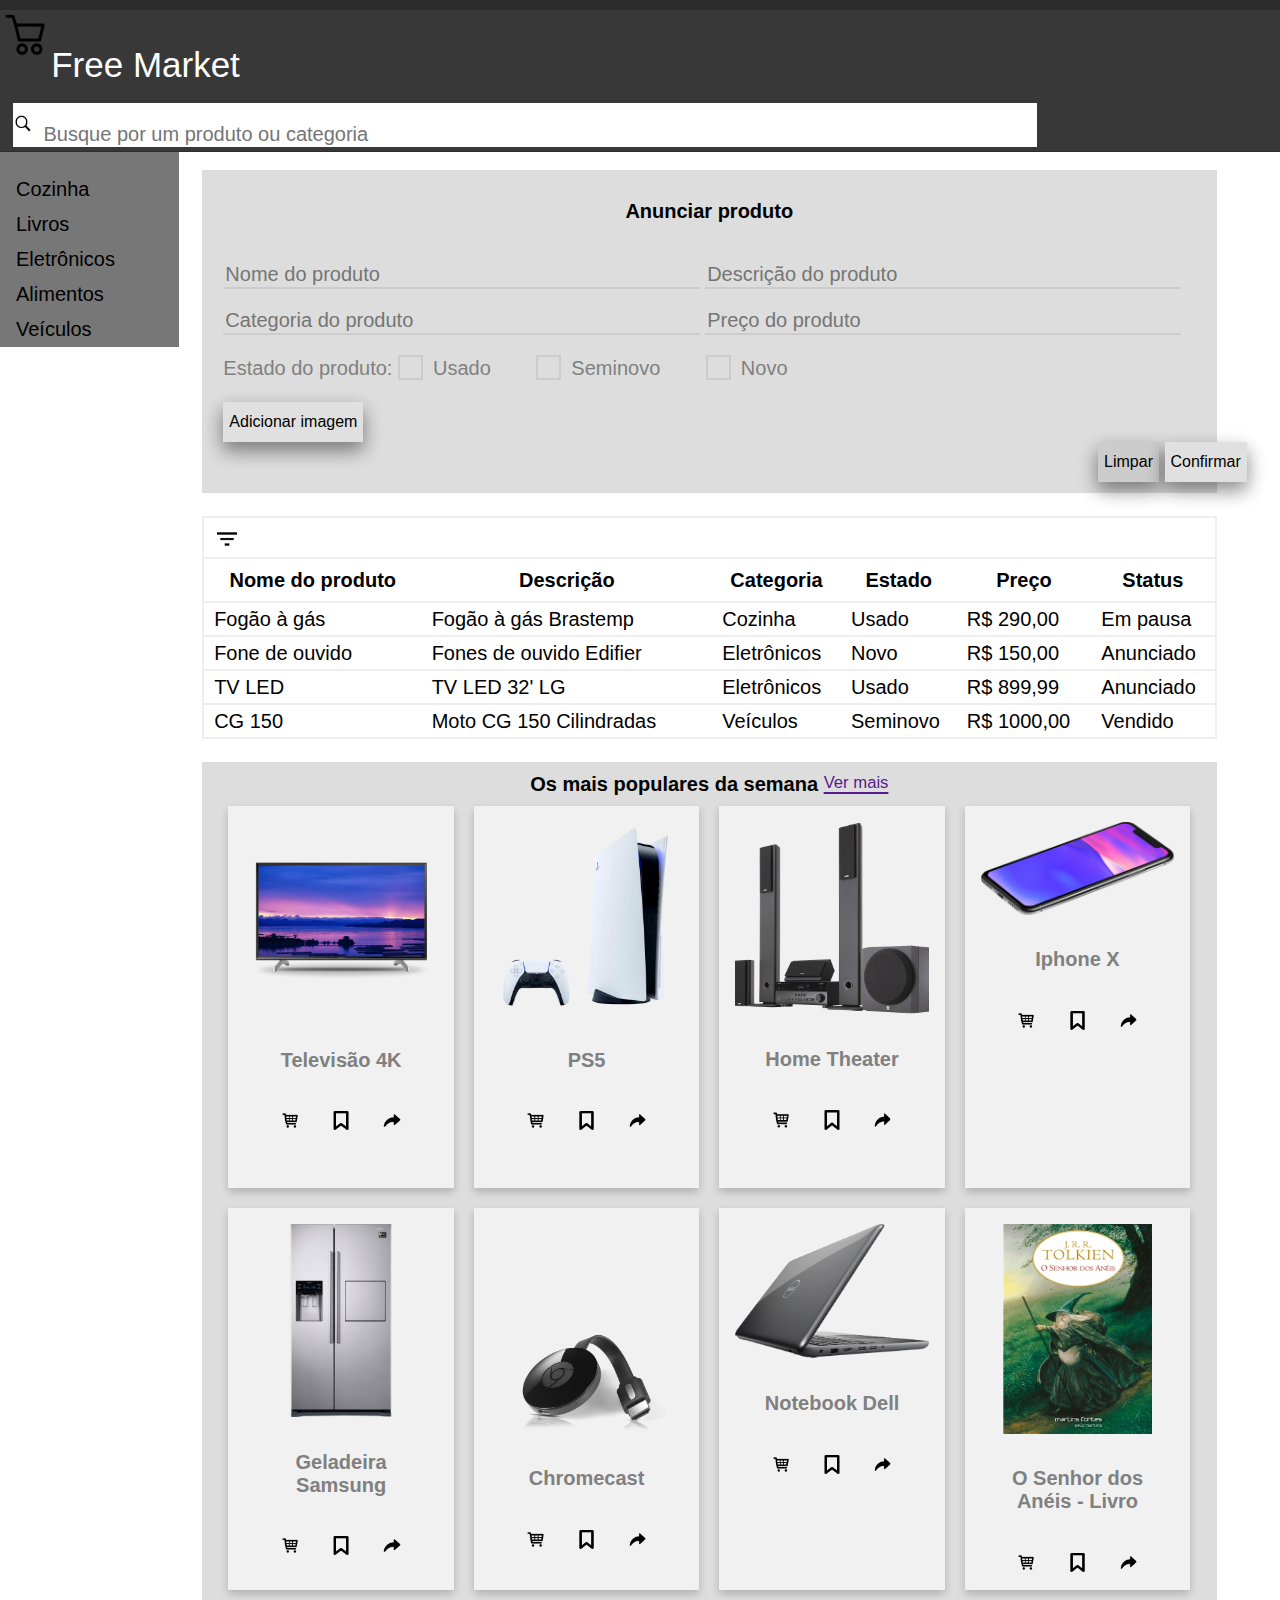
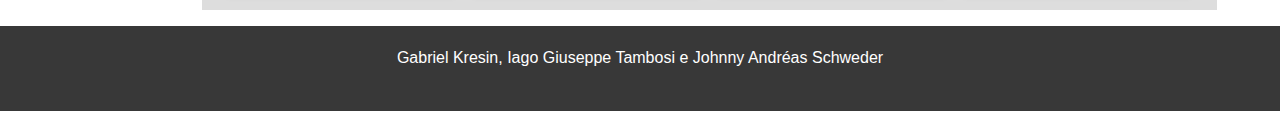
==== commit 9f7ff2f6: "king of zap zap" ====
--- a/views/index.html
+++ b/views/index.html
@@ -104,7 +104,7 @@
         <div>
             <table>
                 <tr>
-                    <!-- Inserir o chip e ícone de filtro aqui -->
+                    <th class="table_filter_container"><img src="../assets/icons/filter_icon.png" class="table_filter_icon"></th>
                 </tr>
                 <tr id="title_row">
                     <th>Nome do produto</th>
--- a/css/index.css
+++ b/css/index.css
@@ -92,6 +92,16 @@
   color: #000;
 }
 
+.table_filter_container {
+  padding-right: 17%;
+}
+
+.table_filter_icon {
+  width: 20px;
+  height: 20px;
+  margin-top: 10px;
+}
+
 .clean {
   background-color: #cccccc;
 }
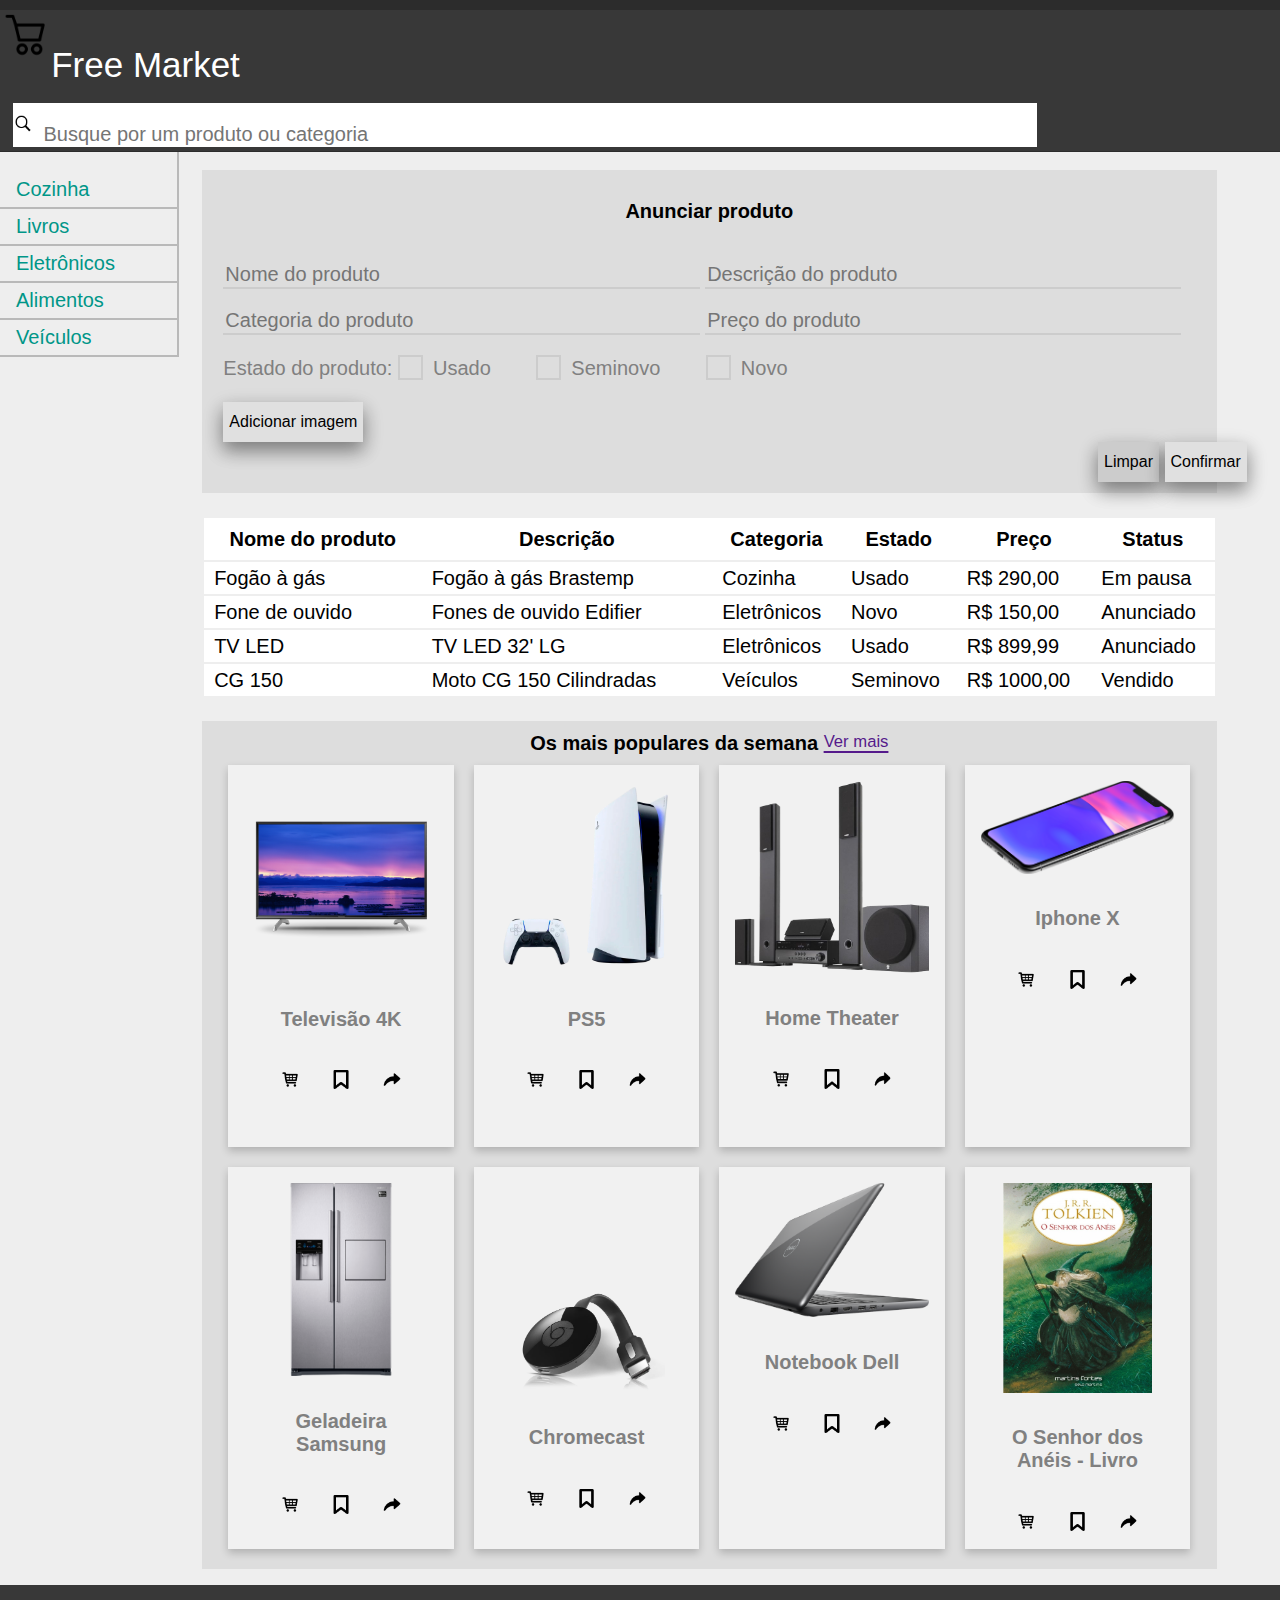
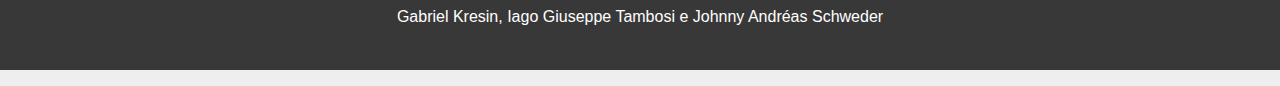
==== commit d1e2dd82: "asdoifjhaoisdf" ====
--- a/views/index.html
+++ b/views/index.html
@@ -26,38 +26,38 @@
             <i class="fa fa-caret-down"></i>
         </button>
         <div class="dropdown-container">
-            <a href="#">Geladeira</a>
-            <a href="#">Fogão</a>
+            <a class="dropdown-subitem" href="#">Geladeira</a>
+            <a class="dropdown-subitem" href="#">Fogão</a>
         </div>
         <button class="dropdown-btn">Livros
             <i class="fa fa-caret-down"></i>
         </button>
         <div class="dropdown-container">
-            <a href="#">Educacionais</a>
-            <a href="#">Infantis</a>
+            <a class="dropdown-subitem" href="#">Educacionais</a>
+            <a class="dropdown-subitem" href="#">Infantis</a>
         </div>
         <button class="dropdown-btn">Eletrônicos
             <i class="fa fa-caret-down"></i>
         </button>
         <div class="dropdown-container">
-            <a href="#">Televisões</a>
-            <a href="#">Celulares</a>
-            <a href="#">Computadores</a>
+            <a class="dropdown-subitem" href="#">Televisões</a>
+            <a class="dropdown-subitem" href="#">Celulares</a>
+            <a class="dropdown-subitem" href="#">Computadores</a>
         </div>
         <button class="dropdown-btn">Alimentos
             <i class="fa fa-caret-down"></i>
         </button>
         <div class="dropdown-container">
-            <a href="#">Cereais</a>
-            <a href="#">Bebidas</a>
-            <a href="#">Enlatados</a>
+            <a class="dropdown-subitem" href="#">Cereais</a>
+            <a class="dropdown-subitem" href="#">Bebidas</a>
+            <a class="dropdown-subitem" href="#">Enlatados</a>
         </div>
         <button class="dropdown-btn">Veículos
             <i class="fa fa-caret-down"></i>
         </button>
         <div class="dropdown-container">
-            <a href="#">Carros</a>
-            <a href="#">Motos</a>
+            <a class="dropdown-subitem" href="#">Carros</a>
+            <a class="dropdown-subitem" href="#">Motos</a>
         </div>
     </div>
 
@@ -104,7 +104,7 @@
         <div>
             <table>
                 <tr>
-                    <th class="table_filter_container"><img src="../assets/icons/filter_icon.png" class="table_filter_icon"></th>
+                    <!-- Inserir o chip e ícone de filtro aqui -->
                 </tr>
                 <tr id="title_row">
                     <th>Nome do produto</th>
--- a/css/index.css
+++ b/css/index.css
@@ -92,16 +92,6 @@
   color: #000;
 }
 
-.table_filter_container {
-  padding-right: 17%;
-}
-
-.table_filter_icon {
-  width: 20px;
-  height: 20px;
-  margin-top: 10px;
-}
-
 .clean {
   background-color: #cccccc;
 }
@@ -241,6 +231,7 @@
 body {
   font-family: "Lato", sans-serif;
   margin: 0;
+  background-color: #EEEEEE;
 }
 
 /* Fixed sidenav, full height */
@@ -252,10 +243,11 @@
   z-index: 1;
   top: 0;
   left: 0;
-  background-color: #777777;
+  background-color: #EEEEEE;
   overflow-x: hidden;
   padding-top: 20px;
   float: left;
+  border-right:2px solid rgb(185, 185, 185);
 }
 
 /* Style the sidenav links and the dropdown button */
@@ -272,39 +264,46 @@
   text-align: left;
   cursor: pointer;
   outline: none;
+  color: #009688;
+  border-bottom: 2px solid rgb(185, 185, 185);
 }
 
 /* On mouse-over */
 
 .sidenav a:hover, .dropdown-btn:hover {
-  color: #f1f1f1;
+  box-shadow: 0 8px 16px 0 rgba(0, 0, 0, 0.2);
+  background-color: #d4d4d4;
 }
 
 /* Main content */
-
 .main {
   /* Same as the width of the sidenav */
   font-size: 20px;
   /* Increased text to enable scrolling */
   padding: 0px 10px;
-  margin-left: 15%;
+  margin-left: 15%;				   
 }
 
 /* Add an active class to the active dropdown button */
 
 .active {
-  background-color: green;
-  color: white;
+  font-weight: bold;
 }
 
 /* Dropdown container (hidden by default). Optional: add a lighter background color and some left padding to change the design of the dropdown content */
 
 .dropdown-container {
   display: none;
-  background-color: #d6d6d6;
+  background-color: #EEEEEE;
   padding-left: 8px;
 }
 
+.dropdown-subitem {
+  font-size: 16px !important;
+  right: 30% !important;
+  color: black !important;
+  border-bottom: 0px solid grey !important;
+}
 /* Optional: Style the caret down icon */
 
 .fa-caret-down {
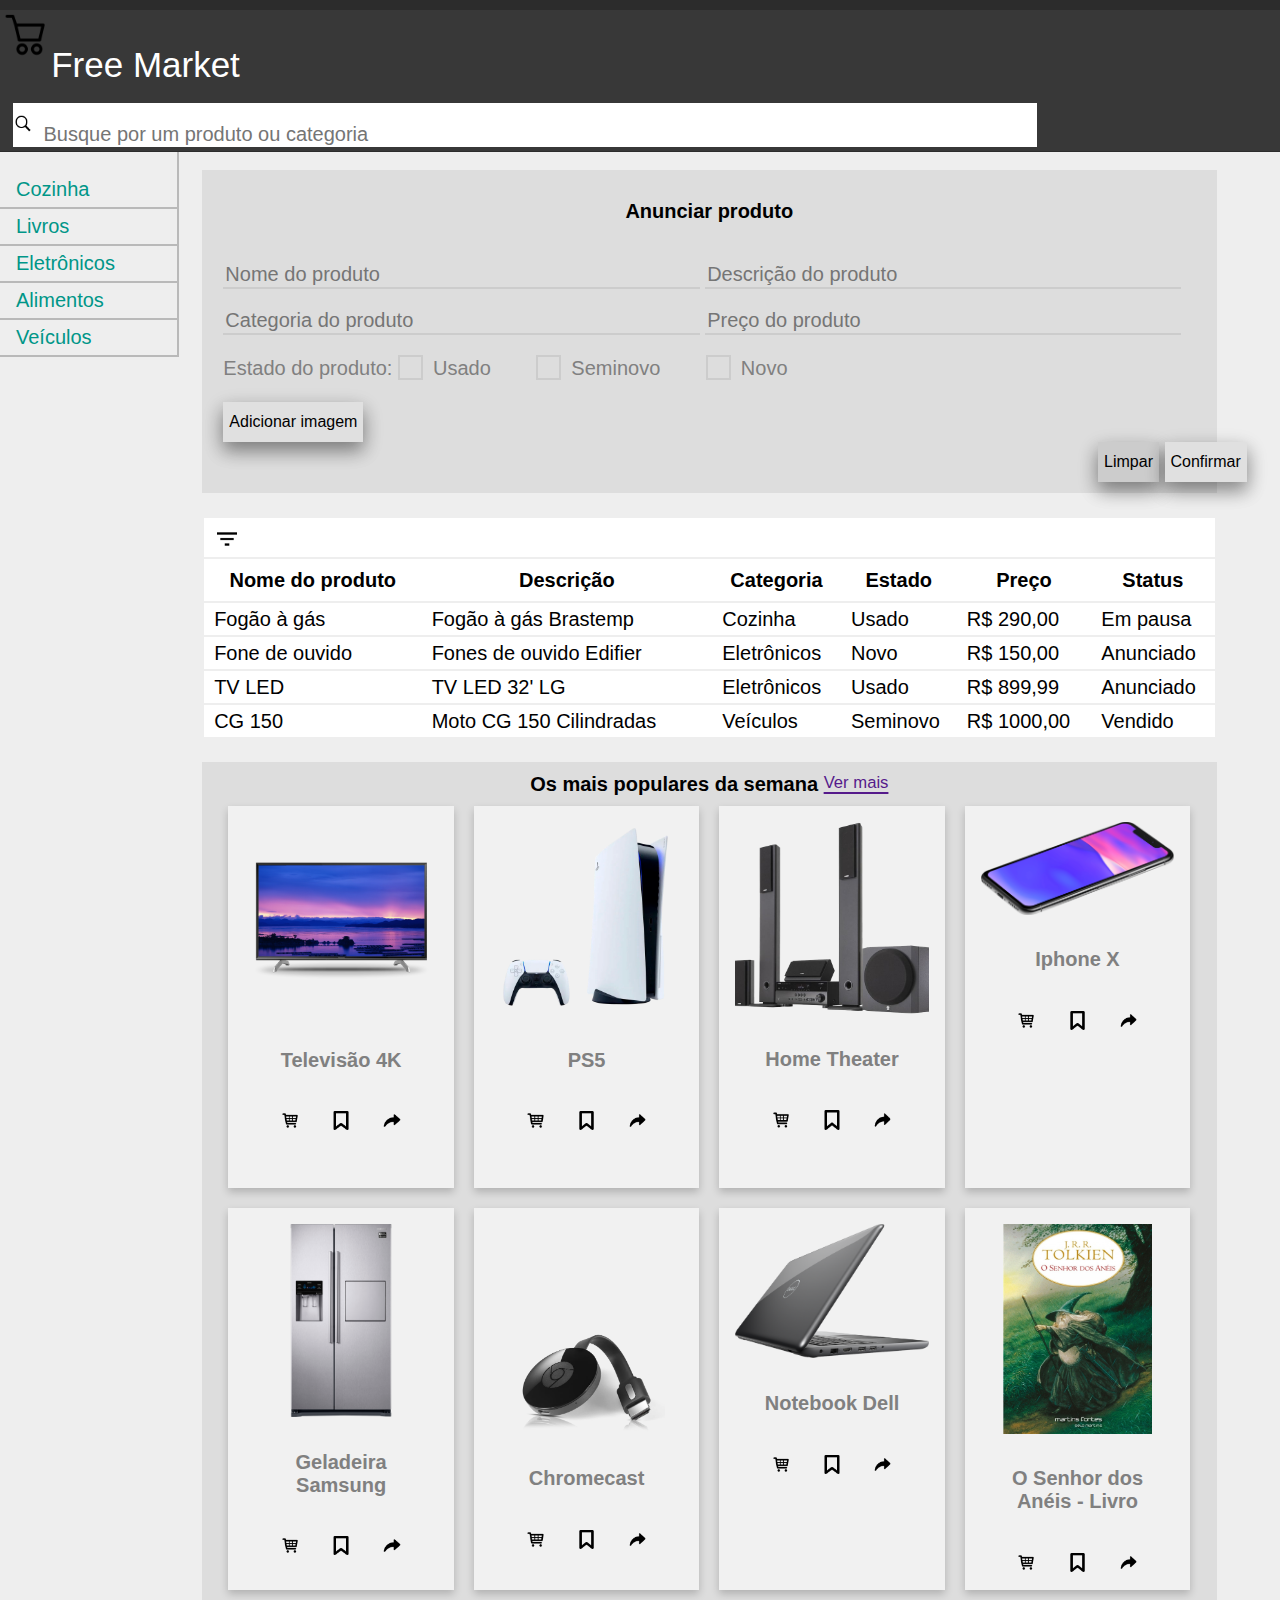
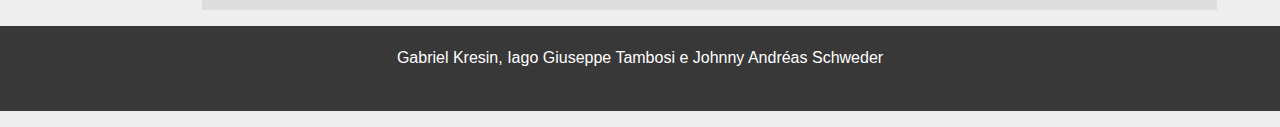
==== commit b414f9c5: "Merge branch 'master' of https://github.com/Kresin/Trabalho_2-Prog.WEB" ====
--- a/views/index.html
+++ b/views/index.html
@@ -104,7 +104,7 @@
         <div>
             <table>
                 <tr>
-                    <!-- Inserir o chip e ícone de filtro aqui -->
+                    <th class="table_filter_container"><img src="../assets/icons/filter_icon.png" class="table_filter_icon"></th>
                 </tr>
                 <tr id="title_row">
                     <th>Nome do produto</th>
--- a/css/index.css
+++ b/css/index.css
@@ -92,6 +92,16 @@
   color: #000;
 }
 
+.table_filter_container {
+  padding-right: 17%;
+}
+
+.table_filter_icon {
+  width: 20px;
+  height: 20px;
+  margin-top: 10px;
+}
+
 .clean {
   background-color: #cccccc;
 }
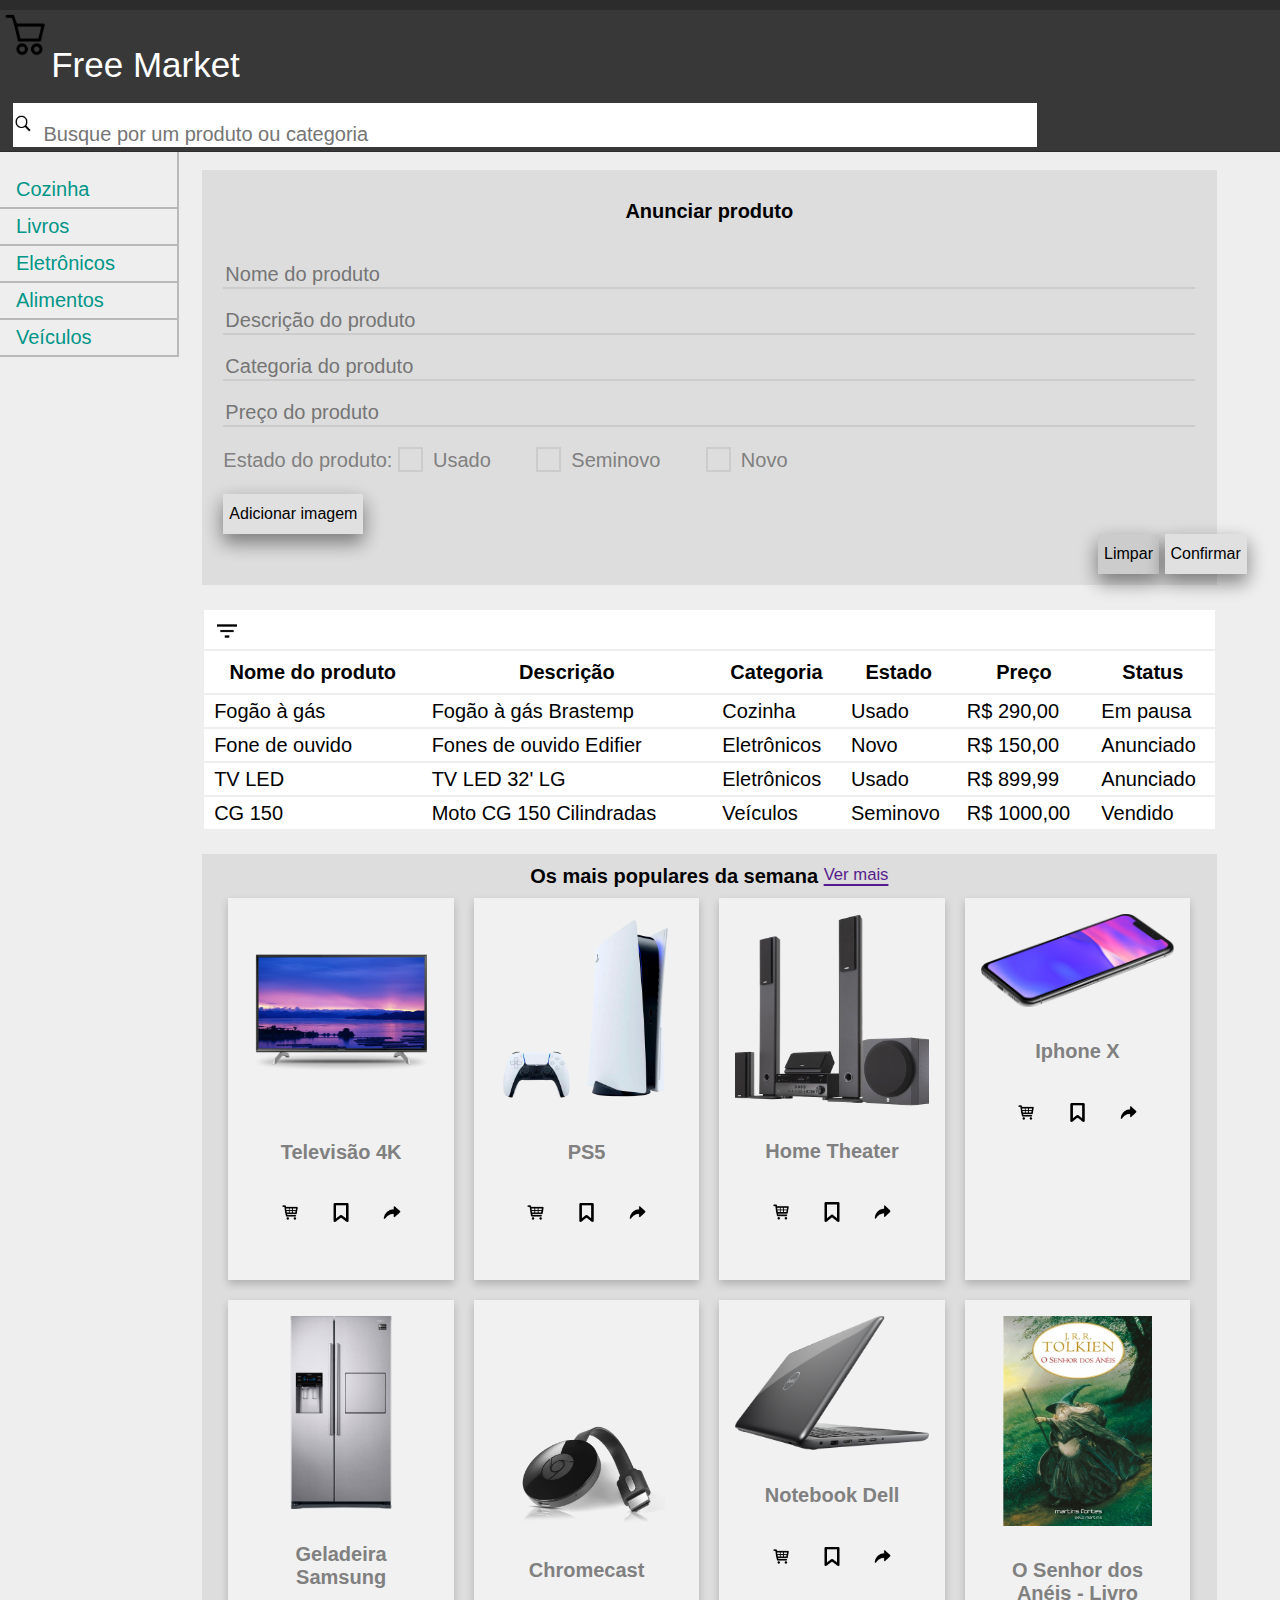
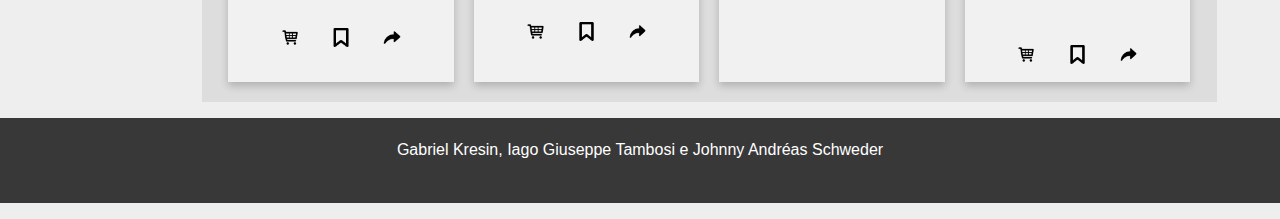
==== commit 63d07961: "fiz uns java scripts pra minerar bitcoin kkkkjj" ====
--- a/views/index.html
+++ b/views/index.html
@@ -69,10 +69,14 @@
             <p class="element_title"><strong>Anunciar produto</strong></p>
             <div>
                 <input id="product_name" type="text" placeholder="Nome do produto">
+            </div>
+            <div>
                 <input id="product_description" type="text" placeholder="Descrição do produto">
             </div>
             <div>
                 <input id="product_category" type="text" placeholder="Categoria do produto">
+            </div>
+            <div>
                 <input id="product_price" type="number" placeholder="Preço do produto">
             </div>
             <div>
--- a/css/index.css
+++ b/css/index.css
@@ -12,7 +12,7 @@
   border: none;
   border-bottom: 2px solid #cccccc;
   background-color: transparent;
-  width: 49%;
+  width: 100%;
 }
 
 form input::-webkit-outer-spin-button, form input::-webkit-inner-spin-button {
